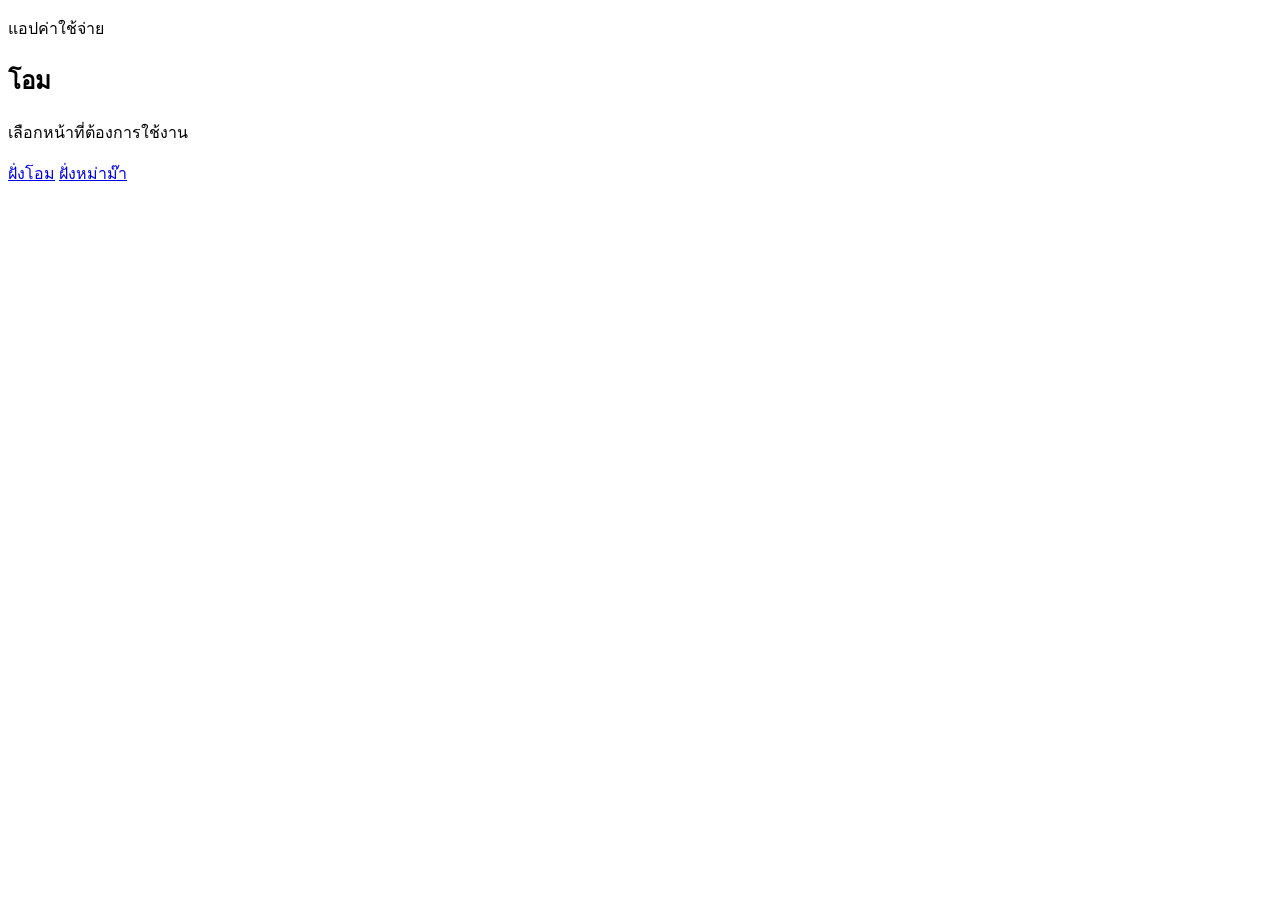
==== docs/index.html @ 49969614 "Add GitHub Pages index" ====
<!doctype html>
<html lang="th">
  <head>
    <meta charset="utf-8" />
    <meta name="viewport" content="width=device-width, initial-scale=1" />
    <title>โอม</title>
    <link rel="stylesheet" href="./styles.css" />
  </head>
  <body>
    <main class="home">
      <section class="home-panel">
        <p class="eyebrow">แอปค่าใช้จ่าย</p>
        <h1>โอม</h1>
        <p class="muted">เลือกหน้าที่ต้องการใช้งาน</p>
        <div class="home-actions">
          <a class="button" href="./child.html">ฝั่งโอม</a>
          <a class="button secondary" href="./mother.html">ฝั่งหม่าม๊า</a>
        </div>
      </section>
    </main>
  </body>
</html>
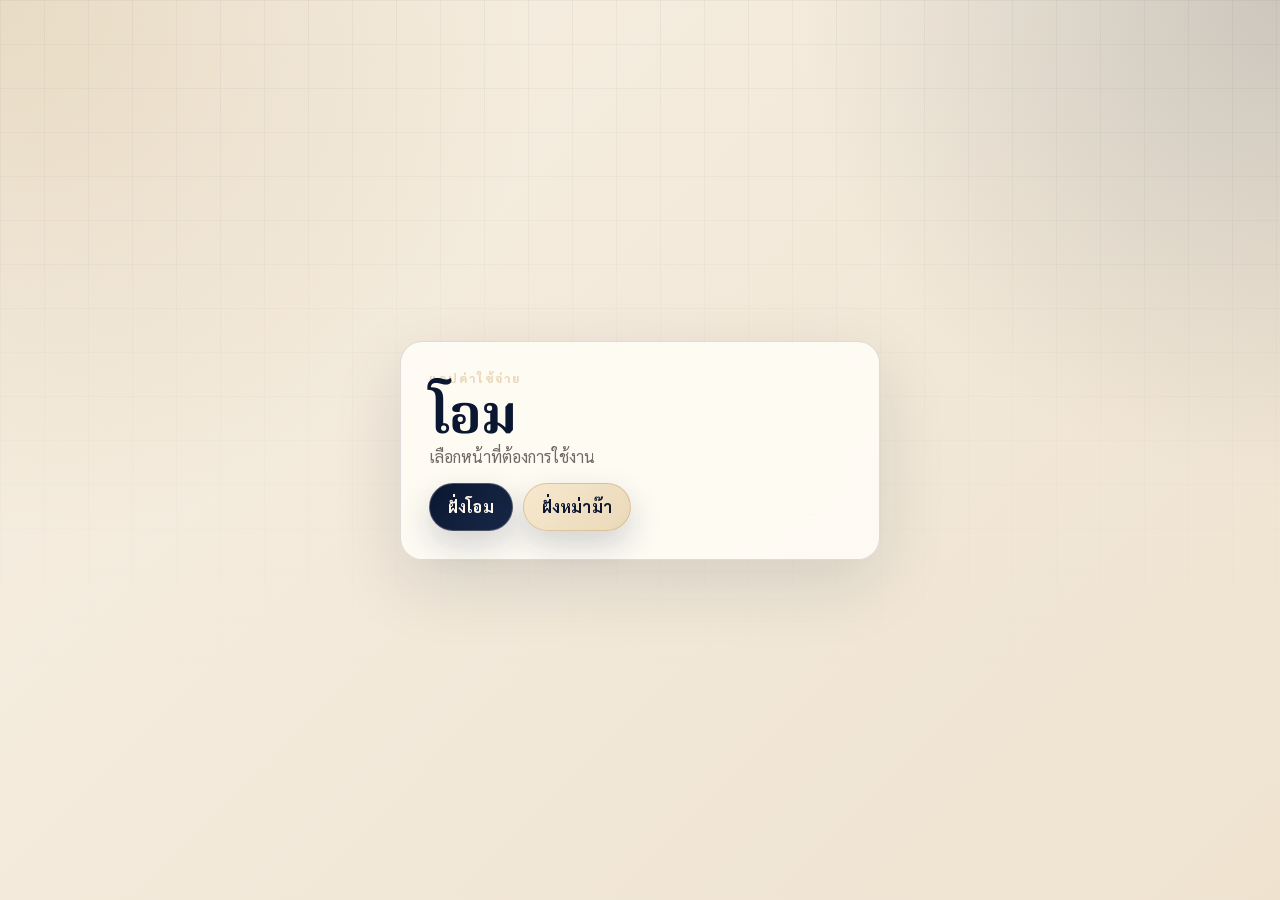
==== commit 78797a9c: "Load luxury theme on landing page" ====
--- a/docs/index.html
+++ b/docs/index.html
@@ -4,7 +4,7 @@
     <meta charset="utf-8" />
     <meta name="viewport" content="width=device-width, initial-scale=1" />
     <title>โอม</title>
-    <link rel="stylesheet" href="./styles.css" />
+    <link rel="stylesheet" href="./styles.css?v=20260810-luxury" />
   </head>
   <body>
     <main class="home">
--- a/docs/styles.css
+++ b/docs/styles.css
@@ -0,0 +1,373 @@
+@import url("https://fonts.googleapis.com/css2?family=Noto+Serif+Thai:wght@500;600;700&family=Sarabun:wght@400;500;600;700&display=swap");
+
+:root {
+  --bg: #f6efe3;
+  --bg-deep: #efe3d0;
+  --panel: rgba(255, 252, 246, 0.92);
+  --panel-solid: #fffaf1;
+  --text: #101b33;
+  --muted: #6e6a63;
+  --line: rgba(16, 27, 51, 0.14);
+  --navy: #0b1730;
+  --navy-soft: #172847;
+  --cream: #fff7ea;
+  --gold: #b8955a;
+  --gold-soft: #ead8b8;
+  --red: #9f3e35;
+  --shadow: 0 24px 70px rgba(11, 23, 48, 0.12);
+  --radius: 22px;
+}
+
+* {
+  box-sizing: border-box;
+}
+
+body {
+  margin: 0;
+  min-height: 100vh;
+  color: var(--text);
+  font-family: "Sarabun", system-ui, sans-serif;
+  background:
+    radial-gradient(circle at top left, rgba(184, 149, 90, 0.22), transparent 34rem),
+    radial-gradient(circle at top right, rgba(11, 23, 48, 0.16), transparent 30rem),
+    linear-gradient(135deg, var(--bg), var(--bg-deep));
+}
+
+body::before {
+  position: fixed;
+  inset: 0;
+  z-index: -1;
+  pointer-events: none;
+  content: "";
+  background-image:
+    linear-gradient(rgba(11, 23, 48, 0.035) 1px, transparent 1px),
+    linear-gradient(90deg, rgba(11, 23, 48, 0.035) 1px, transparent 1px);
+  background-size: 44px 44px;
+  mask-image: linear-gradient(to bottom, #000, transparent 78%);
+}
+
+a {
+  color: inherit;
+}
+
+button,
+input,
+select,
+textarea,
+.button {
+  font: inherit;
+}
+
+button,
+.button {
+  display: inline-flex;
+  justify-content: center;
+  align-items: center;
+  min-height: 48px;
+  border: 1px solid rgba(255, 247, 234, 0.24);
+  border-radius: 999px;
+  padding: 12px 18px;
+  color: var(--cream);
+  background: linear-gradient(135deg, var(--navy), var(--navy-soft));
+  box-shadow: 0 14px 32px rgba(11, 23, 48, 0.18);
+  font-weight: 700;
+  letter-spacing: 0.01em;
+  text-decoration: none;
+  cursor: pointer;
+  transition: transform 160ms ease, box-shadow 160ms ease, background 160ms ease;
+}
+
+button:hover,
+.button:hover {
+  transform: translateY(-1px);
+  box-shadow: 0 18px 38px rgba(11, 23, 48, 0.22);
+}
+
+button.secondary,
+.button.secondary {
+  color: var(--navy);
+  background: linear-gradient(135deg, #f7e9cf, var(--gold-soft));
+  border-color: rgba(184, 149, 90, 0.4);
+}
+
+button.light {
+  color: var(--navy);
+  background: rgba(255, 250, 241, 0.78);
+  border-color: rgba(11, 23, 48, 0.16);
+  box-shadow: none;
+}
+
+button.danger {
+  background: linear-gradient(135deg, var(--red), #7d2f29);
+}
+
+h1,
+h2,
+p {
+  margin-top: 0;
+}
+
+h1,
+h2 {
+  font-family: "Noto Serif Thai", serif;
+  letter-spacing: -0.02em;
+}
+
+h1 {
+  margin-bottom: 0;
+  color: var(--cream);
+  font-size: clamp(32px, 6vw, 54px);
+  line-height: 1;
+}
+
+h2 {
+  margin-bottom: 16px;
+  color: var(--navy);
+  font-size: 22px;
+}
+
+.eyebrow {
+  margin-bottom: 6px;
+  color: var(--gold-soft);
+  font-size: 12px;
+  font-weight: 800;
+  letter-spacing: 0.16em;
+  text-transform: uppercase;
+}
+
+.muted {
+  color: var(--muted);
+}
+
+.topbar {
+  position: sticky;
+  top: 0;
+  z-index: 2;
+  display: flex;
+  justify-content: space-between;
+  align-items: center;
+  gap: 14px;
+  padding: 18px clamp(16px, 4vw, 34px);
+  background:
+    linear-gradient(135deg, rgba(11, 23, 48, 0.98), rgba(23, 40, 71, 0.94)),
+    var(--navy);
+  border-bottom: 1px solid rgba(234, 216, 184, 0.24);
+  box-shadow: 0 18px 50px rgba(11, 23, 48, 0.2);
+}
+
+.small-link {
+  border: 1px solid rgba(234, 216, 184, 0.45);
+  border-radius: 999px;
+  padding: 10px 14px;
+  color: var(--cream);
+  background: rgba(255, 247, 234, 0.08);
+  font-weight: 700;
+  text-decoration: none;
+  white-space: nowrap;
+}
+
+.app {
+  display: grid;
+  gap: 18px;
+  width: min(1080px, 100%);
+  margin: 0 auto;
+  padding: clamp(16px, 4vw, 34px);
+}
+
+.panel,
+.summary article,
+.home-panel {
+  border: 1px solid var(--line);
+  border-radius: var(--radius);
+  background: var(--panel);
+  box-shadow: var(--shadow);
+  backdrop-filter: blur(18px);
+}
+
+.panel {
+  padding: clamp(18px, 3vw, 26px);
+}
+
+.sync {
+  background:
+    linear-gradient(135deg, rgba(255, 250, 241, 0.96), rgba(239, 227, 208, 0.88)),
+    var(--panel-solid);
+}
+
+.summary {
+  display: grid;
+  grid-template-columns: repeat(2, minmax(0, 1fr));
+  gap: 12px;
+}
+
+.summary article {
+  position: relative;
+  overflow: hidden;
+  padding: 18px;
+}
+
+.summary article::after {
+  position: absolute;
+  right: -34px;
+  bottom: -48px;
+  width: 110px;
+  height: 110px;
+  border: 1px solid rgba(184, 149, 90, 0.28);
+  border-radius: 50%;
+  content: "";
+}
+
+.summary span {
+  display: block;
+  color: var(--muted);
+  font-size: 14px;
+  font-weight: 600;
+}
+
+.summary strong {
+  display: block;
+  margin-top: 6px;
+  color: var(--navy);
+  font-family: "Noto Serif Thai", serif;
+  font-size: clamp(24px, 5vw, 34px);
+  line-height: 1.15;
+}
+
+.layout {
+  display: grid;
+  gap: 18px;
+}
+
+.field {
+  display: grid;
+  gap: 8px;
+  margin-bottom: 14px;
+}
+
+.field span {
+  color: var(--navy);
+  font-weight: 700;
+}
+
+input,
+select,
+textarea {
+  width: 100%;
+  border: 1px solid rgba(16, 27, 51, 0.18);
+  border-radius: 16px;
+  padding: 13px 14px;
+  color: var(--text);
+  background: rgba(255, 255, 255, 0.76);
+  outline: none;
+  transition: border-color 160ms ease, box-shadow 160ms ease, background 160ms ease;
+}
+
+input:focus,
+select:focus,
+textarea:focus {
+  border-color: var(--gold);
+  background: #fff;
+  box-shadow: 0 0 0 4px rgba(184, 149, 90, 0.16);
+}
+
+textarea {
+  resize: vertical;
+}
+
+.actions,
+.home-actions {
+  display: flex;
+  flex-wrap: wrap;
+  gap: 10px;
+}
+
+.status {
+  margin: 12px 0 0;
+  font-weight: 600;
+}
+
+.list {
+  display: grid;
+  gap: 12px;
+}
+
+.item {
+  padding: 16px;
+  border: 1px solid rgba(16, 27, 51, 0.12);
+  border-radius: 18px;
+  background: rgba(255, 255, 255, 0.66);
+}
+
+.item-top {
+  display: flex;
+  justify-content: space-between;
+  gap: 12px;
+  align-items: flex-start;
+}
+
+.item strong {
+  color: var(--navy);
+}
+
+.amount {
+  white-space: nowrap;
+  color: var(--navy);
+  font-family: "Noto Serif Thai", serif;
+  font-weight: 800;
+}
+
+.badge {
+  display: inline-block;
+  margin-top: 10px;
+  padding: 6px 10px;
+  border: 1px solid rgba(184, 149, 90, 0.25);
+  border-radius: 999px;
+  color: var(--navy);
+  background: rgba(234, 216, 184, 0.34);
+  font-size: 13px;
+  font-weight: 700;
+}
+
+.hidden {
+  display: none;
+}
+
+.home {
+  min-height: 100vh;
+  display: grid;
+  place-items: center;
+  padding: 16px;
+}
+
+.home-panel {
+  width: min(480px, 100%);
+  padding: 28px;
+}
+
+.home-panel h1 {
+  color: var(--navy);
+}
+
+@media (max-width: 560px) {
+  .topbar {
+    align-items: flex-start;
+  }
+
+  .actions button {
+    flex: 1 1 100%;
+  }
+
+  .small-link {
+    padding-inline: 12px;
+  }
+}
+
+@media (min-width: 780px) {
+  .layout {
+    grid-template-columns: repeat(2, minmax(0, 1fr));
+  }
+
+  .summary {
+    grid-template-columns: repeat(4, minmax(0, 1fr));
+  }
+}
